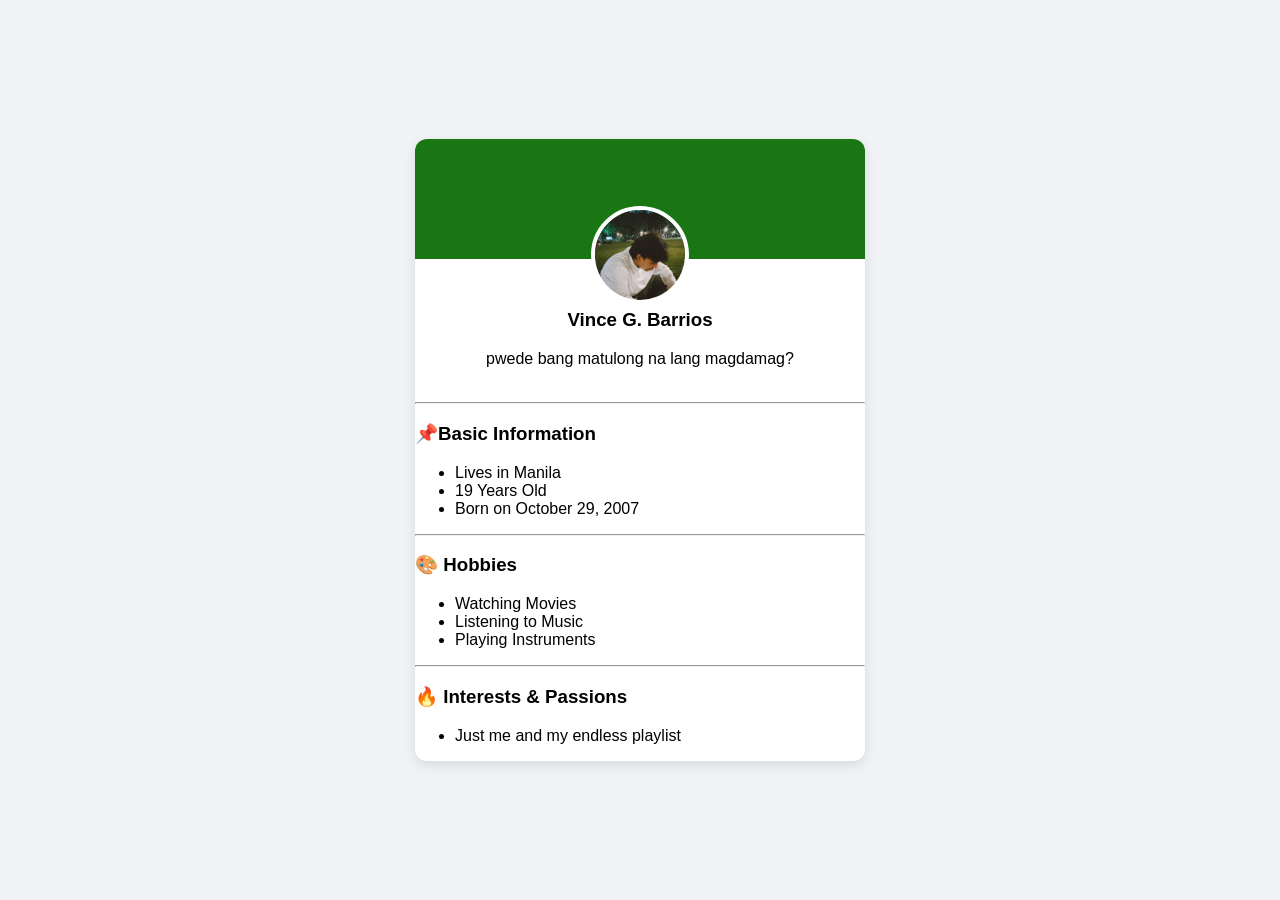
==== Barrios/intro.html @ 2072daae "I have added these 7 people and then the thingy" ====
<!DOCTYPE html>
<html lang="en">
<head>
	<meta charset="UTF-8">
	<title>My Facebook Profile</title>
	<link rel="stylesheet" href="intro.css">
</head>
<body>

	<div class="profile-card">

	<div class="banner">
	 <img src="intro.jpg" alt="Profile Picture" class="avatar">
	</div>

	<div class="profile-header">
	 <h3>Vince G. Barrios</h3>
	 <p class="bio">pwede bang matulong na lang magdamag?</p>
	</div>

	<div class="profile-content">

	<hr>

	<section class="section">
	 <h3> 📌Basic Information</h3>
	 <ul>
	 <li> Lives in Manila </li>
	 <li> 19 Years Old </li>
	 <li> Born on October 29, 2007 </li>	
	</ul>
    </section>

    <hr>

    <section class="section">
     <h3> 🎨 Hobbies</h3>
     <ul>
     <li> Watching Movies </li>
     <li> Listening to Music </li>
     <li> Playing Instruments </li>
     </ul>
    </section>

    <hr>

    <section class="section">
     <h3> 🔥 Interests & Passions</h3>
     <ul>
     <li> Just me and my endless playlist </li>
     </ul>
    </section>
</div>
</div>

</body>
</html>
---- Barrios/intro.css ----
/*  Page Background */
body {
	font-family: Arial, sans-serif; 
    background-color: #f0f2f5; 
    margin: 0; 
    padding: 40px 20px; 
    display: flex; 
    justify-content: center;
    align-items: center;
    min-height: 100vh;
    box-sizing: border-box;
}

/* Profile Card Box */
.profile-card { 
    width: 100%; 
    max-width: 450px; 
    background-color: #ffffff; 
    border-radius: 12px;
    box-shadow: 0 4px 12px rgba(0, 0, 0, 0.1); 
    overflow: hidden;
}

/* Top Banner Header */
.banner {
	height: 120px; 
	background-color: #187712; 
	position: relative; 
	margin-bottom: 50px;
}

/* Profile Avatar Circle */
.avatar {
	width: 90px; 
	height: 90px; 
	border-radius: 50%; 
	border: 4px solid #fff; 
	position: absolute;
	bottom: -45px; 
	left: 50%; 
	transform: translateX(-50%); 
	object-fit: cover;
}

/* Profile Name & Bio Header */
.profile-header { 
	text-align: center; 
	padding: 0 20px 10px;
}

.profile-header h1 { 
	margin: 5px 0 0; 
	font-size: 22px; 
	color: #050505;

.bio { 
	color: #65676b; 
	font-size: 14px; 
	margin-top: 5px; 
}

/* Content Sections */
.profile-content {  
	background-color: #ffffff;
	padding: 0 25px 25px;
}

.section { 
	margin-top: 20px; 
	border-top: 1px solid #d1d5db; 
	padding-top: 15px;
	width: 100%;
}

.section h2 { 
	font-size: 16px; 
	color: #187712; 
	margin-bottom: 10px;
}

.section ul { 
	list-style-type: none; 
	padding-left: 0; 
	margin: 0;
}

.section li { 
	font-size: 14px; 
	color: #050505; 
	padding: 4px 0;
}

hr {
	border: none;
	border-top: 1px solid #e4e6eb;
	margin: 15px;
}
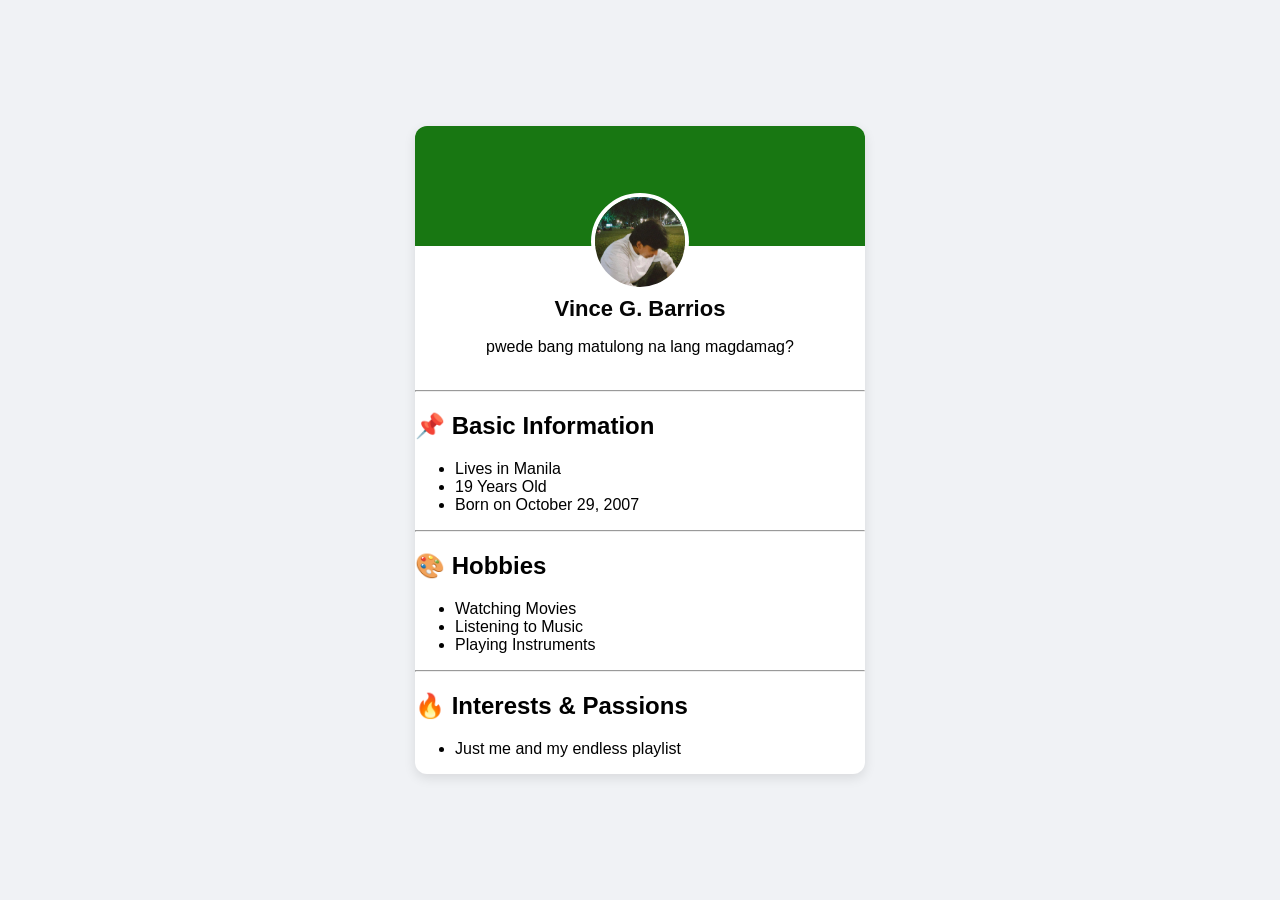
==== commit 0ad1af6d: "changed to fit my aesthetic" ====
--- a/Barrios/intro.html
+++ b/Barrios/intro.html
@@ -1,57 +1,66 @@
+
 <!DOCTYPE html>
 <html lang="en">
 <head>
-	<meta charset="UTF-8">
-	<title>My Facebook Profile</title>
-	<link rel="stylesheet" href="intro.css">
+    <meta charset="UTF-8">
+    <meta name="viewport" content="width=device-width, initial-scale=1.0">
+    <title>Vince G. Barrios | Profile</title>
+    <link rel="stylesheet" href="intro.css">
 </head>
+
 <body>
 
-	<div class="profile-card">
+    <main class="profile-card">
 
-	<div class="banner">
-	 <img src="intro.jpg" alt="Profile Picture" class="avatar">
-	</div>
+        <div class="banner">
+            <img
+                src="intro.jpg"
+                alt="Vince G. Barrios"
+                class="avatar"
+            >
+        </div>
 
-	<div class="profile-header">
-	 <h3>Vince G. Barrios</h3>
-	 <p class="bio">pwede bang matulong na lang magdamag?</p>
-	</div>
+        <header class="profile-header">
+            <h1>Vince G. Barrios</h1>
+            <p class="bio">pwede bang matulong na lang magdamag?</p>
+        </header>
 
-	<div class="profile-content">
+        <div class="profile-content">
 
-	<hr>
+            <hr>
 
-	<section class="section">
-	 <h3> 📌Basic Information</h3>
-	 <ul>
-	 <li> Lives in Manila </li>
-	 <li> 19 Years Old </li>
-	 <li> Born on October 29, 2007 </li>	
-	</ul>
-    </section>
+            <section class="section">
+                <h2>📌 Basic Information</h2>
+                <ul>
+                    <li>Lives in Manila</li>
+                    <li>19 Years Old</li>
+                    <li>Born on October 29, 2007</li>
+                </ul>
+            </section>
 
-    <hr>
+            <hr>
 
-    <section class="section">
-     <h3> 🎨 Hobbies</h3>
-     <ul>
-     <li> Watching Movies </li>
-     <li> Listening to Music </li>
-     <li> Playing Instruments </li>
-     </ul>
-    </section>
+            <section class="section">
+                <h2>🎨 Hobbies</h2>
+                <ul>
+                    <li>Watching Movies</li>
+                    <li>Listening to Music</li>
+                    <li>Playing Instruments</li>
+                </ul>
+            </section>
 
-    <hr>
+            <hr>
 
-    <section class="section">
-     <h3> 🔥 Interests & Passions</h3>
-     <ul>
-     <li> Just me and my endless playlist </li>
-     </ul>
-    </section>
-</div>
-</div>
+            <section class="section">
+                <h2>🔥 Interests &amp; Passions</h2>
+                <ul>
+                    <li>Just me and my endless playlist</li>
+                </ul>
+            </section>
+
+        </div>
+
+    </main>
 
 </body>
-</html>+</html>
